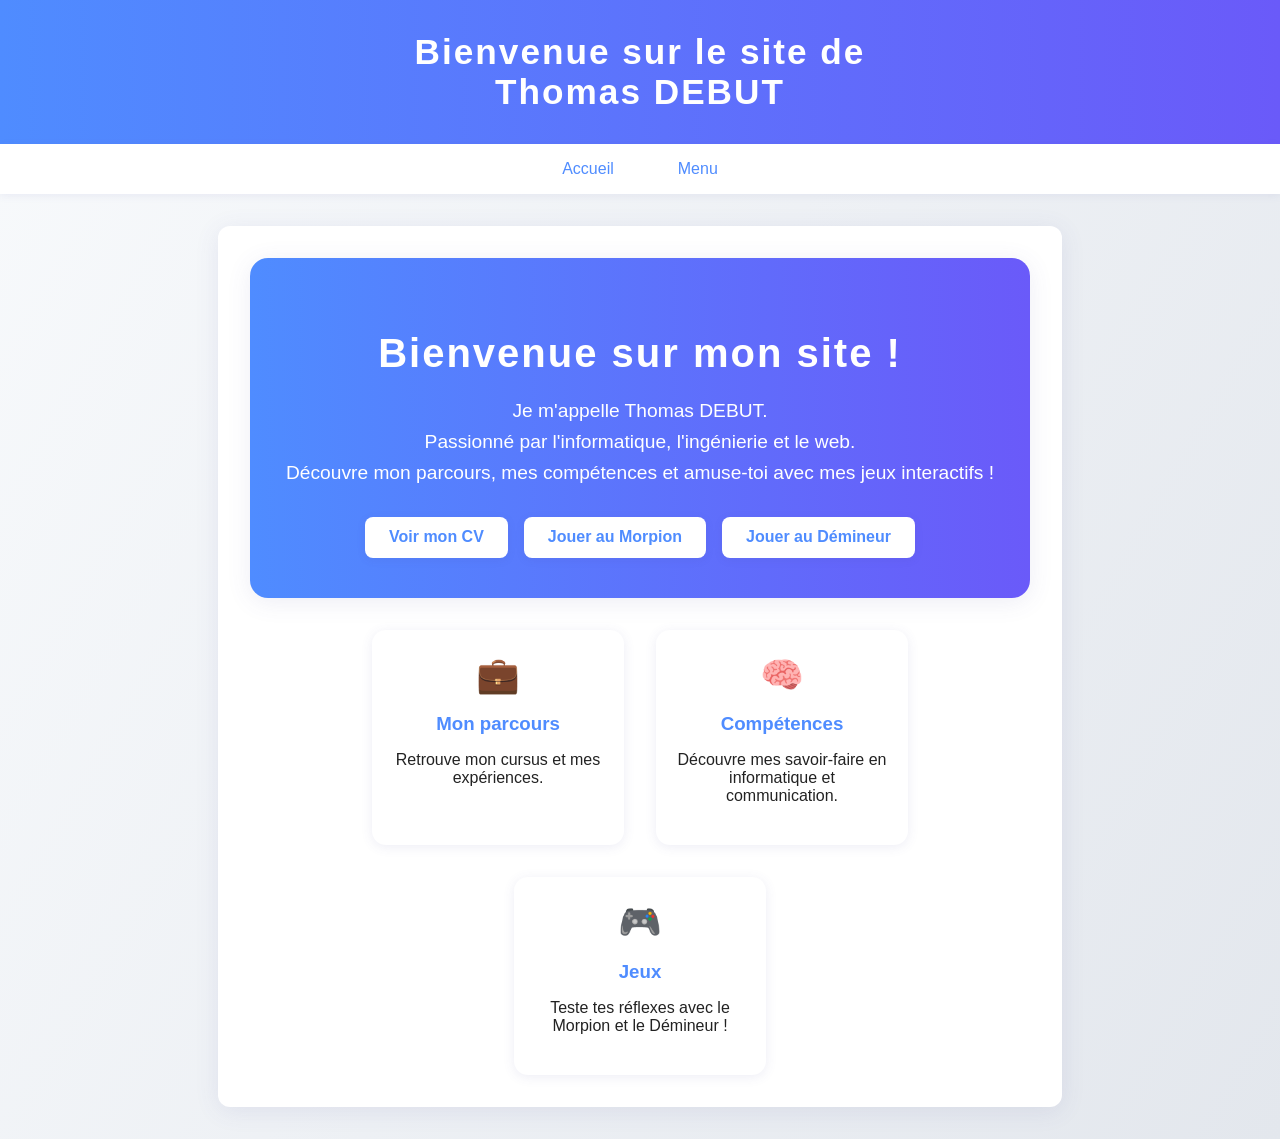
==== index.html @ 360e1760 "chgt" ====
<!DOCTYPE html>
<html lang="fr">
<head>
    <meta charset="UTF-8">
    <meta name="viewport" content="width=device-width, initial-scale=1.0">
    <title>Site de Divertissement</title>
    <link rel="stylesheet" href="c.css">
    <script src="j.js" defer></script>
    <script>
        function showSection(sectionId) {
            document.querySelectorAll('section').forEach(sec => sec.classList.add('hidden'));
            document.getElementById(sectionId).classList.remove('hidden');
        }
        window.onload = function() {
            showSection('accueil');
        }
    </script>
</head>
<body>
    <header>
        <h1>Bienvenue sur le site de <br> Thomas DEBUT</h1>
    </header>
    <nav>
        <ul class="menu">
            <li><a href="#" onclick="showSection('accueil')">Accueil</a></li>
            <li>
                <a href="#">Menu</a>
                <ul class="submenu">
                    <li><a href="#" onclick="showSection('cv')">CV</a></li>
                    <li><a href="#" onclick="showSection('morpion')">Jeu : Morpion</a></li>
                    <li><a href="#" onclick="showSection('demineur')">Jeu : Démineur</a></li>
                </ul>
            </li>
        </ul>
    </nav>
    <main>
        <section id="accueil">
            <div class="accueil-hero">
                <h1>Bienvenue sur mon site !</h1>
                <p class="accueil-desc">
                    Je m'appelle Thomas DEBUT.<br>
                    Passionné par l'informatique, l'ingénierie et le web.<br>
                    Découvre mon parcours, mes compétences et amuse-toi avec mes jeux interactifs !
                </p>
                <div class="accueil-btns">
                    <a href="#" onclick="showSection('cv')" class="btn-hero">Voir mon CV</a>
                    <a href="#" onclick="showSection('morpion')" class="btn-hero">Jouer au Morpion</a>
                    <a href="#" onclick="showSection('demineur')" class="btn-hero">Jouer au Démineur</a>
                </div>
            </div>
            <div class="accueil-cards">
                <div class="card">
                    <span class="emoji">💼</span>
                    <h3>Mon parcours</h3>
                    <p>Retrouve mon cursus et mes expériences.</p>
                </div>
                <div class="card">
                    <span class="emoji">🧠</span>
                    <h3>Compétences</h3>
                    <p>Découvre mes savoir-faire en informatique et communication.</p>
                </div>
                <div class="card">
                    <span class="emoji">🎮</span>
                    <h3>Jeux</h3>
                    <p>Teste tes réflexes avec le Morpion et le Démineur !</p>
                </div>
            </div>
        </section>
        <section id="cv" class="hidden">
            <h2>Mon CV</h2>
            <div class="cv-flex">
                <div style="display:flex; flex-direction:column; align-items:center;">
                    <img src="image/Bleu Vert CV Communication Marketing Moderne.png" alt="Mon CV">
                    <a href="image/Bleu Vert CV Communication Marketing Moderne.pdf" download class="btn-cv" style="margin-top:1em;">Télécharger le CV PDF</a>
                    <!-- Timeline sous le bouton PDF -->
                    <div class="timeline" style="margin-top:2em; width:100%;">
                        <div class="timeline-block">
                            <h3 style="text-align:center; color:#4f8cff;">Mon parcours</h3>
                            <ul style="list-style:none; padding:0; margin:0;">
                                <li style="margin-bottom:1.2em;">
                                    <div style="font-weight:bold; color:#222;">2024 - aujourd'hui</div>
                                    <div>
                                        Ingénieur en Génie Industriel et Informatique<br>
                                        <a href="https://polytech.univ-amu.fr/" target="_blank" style="color:#4f8cff; text-decoration:underline;">
                                            Polytech Marseille
                                        </a>
                                    </div>
                                </li>
                                <li style="margin-bottom:1.2em;">
                                    <div style="font-weight:bold; color:#222;">2022 - 2024</div>
                                    <div>
                                        Parcours des écoles d'ingénieurs Polytech<br>
                                        <a href="https://www.univ-smb.fr/polytech/" target="_blank" style="color:#4f8cff; text-decoration:underline;">
                                            Polytech Annecy-Chambery
                                        </a>
                                    </div>
                                </li>
                                <li>
                                    <div style="font-weight:bold; color:#222;">2020 - 2022</div>
                                    <div>
                                        Bac S spécialité Maths, Physique-chimie<br>
                                        <a href="https://marlioz.ent.auvergnerhonealpes.fr/" target="_blank" style="color:#4f8cff; text-decoration:underline;">
                                            Lycée Marlioz, Aix-les-Bains
                                        </a>
                                    </div>
                                </li>
                            </ul>
                        </div>
                    </div>
                </div>
                <div class="cv-recap">
                    <h2 style="margin-top:0; color:#4f8cff; text-align:center;">À propos de moi</h2>
                    <h3>Contact</h3>
                    <ul style="list-style:none; padding:0;">
                        <li>
                            <span class="copy-contact" data-copy="thomas.debut@outlook.fr" style="cursor:pointer;">
                                <strong>Email :</strong> thomas.debut@outlook.fr
                            </span>
                        </li>
                        <li>
                            <span class="copy-contact" data-copy="07 83 50 33 00" style="cursor:pointer;">
                                <strong>Téléphone :</strong> 07 83 50 33 00
                            </span>
                        </li>
                        <li>
                            <span class="copy-contact" data-copy="129 Avenue du Merlan, 13014 Marseille" style="cursor:pointer;">
                                <strong>Adresse :</strong> 129 Avenue du Merlan, 13014 Marseille
                            </span>
                        </li>
                        <li>
                            <a href="https://www.linkedin.com/in/thomas-debut" target="_blank" style="display:flex;align-items:center;gap:0.5em;color:#4f8cff;text-decoration:none;font-weight:500;">
                                <img src="https://cdn.jsdelivr.net/gh/simple-icons/simple-icons/icons/linkedin.svg" alt="LinkedIn" style="width:22px;height:22px;vertical-align:middle;">
                                LinkedIn
                            </a>
                        </li>
                    </ul>
                    <div id="copyMsg" style="display:none;position:fixed;top:20px;right:20px;background:#4f8cff;color:#fff;padding:0.7em 1.2em;border-radius:8px;box-shadow:0 2px 8px rgba(80,80,160,0.10);z-index:2000;font-weight:500;">
                        Copié !
                    </div>
                    <h3>Informations</h3>
                    <ul style="list-style:none; padding:0;">
                        <li><strong>Âge :</strong> 20 ans</li>
                        <li><strong>Mobilité : </strong> Titulaire du permis B</li>
                        <li><strong>Formation :</strong> Ingénieur en Génie Industriel et Informatique</li>
                    </ul>
                    <h3>Compétences</h3>
                    <ul style="list-style:none; padding:0;">
                        <li style="display:flex; align-items:center; gap:1em;">
                            <span style="min-width:110px;">Python</span>
                            <progress value="80" max="100" style="width:120px;"></progress>
                        </li>
                        <li style="display:flex; align-items:center; gap:1em;">
                            <span style="min-width:110px;">Excel</span>
                            <progress value="70" max="100" style="width:120px;"></progress>
                        </li>
                        <li style="display:flex; align-items:center; gap:1em;">
                            <span style="min-width:110px;">Communication</span>
                            <progress value="80" max="100" style="width:120px;"></progress>
                        </li>
                        <li style="display:flex; align-items:center; gap:1em;">
                            <span style="min-width:110px;">Adaptation</span>
                            <progress value="95" max="100" style="width:120px;"></progress>
                        </li>
                    </ul>
                    <h3>Langues</h3>
                    <ul style="list-style:none; padding:0;">
                        <li>🇫🇷 Français (natif)</li>
                        <li>🇬🇧 Anglais (C1)</li>
                        <li>🇪🇸 Espagnol (A2)</li>
                    </ul>
                    <h3>Centres d’intérêt</h3>
                    <ul style="list-style:none; padding:0;">
                        <li>📚 Lecture</li>
                        <li>🥾 Randonnée</li>
                        <li>✈️ Voyage</li>
                        <li>🏋️‍♂️ Musculation</li>
                    </ul>
                    <h3>Ma devise</h3>
                    <blockquote style="font-style:italic;color:#4f8cff;">"Toujours apprendre, toujours avancer.(a changer)"</blockquote>
                </div>
            </div>
        </section>
        <section id="morpion" class="hidden">
            <h2>Jeu : Morpion</h2>
            <div id="morpion-game" style="display:flex;flex-direction:column;align-items:center;">
                <div id="morpion-board" style="display:grid;grid-template-columns:repeat(3,70px);grid-template-rows:repeat(3,70px);gap:8px;margin-bottom:1em;">
                    <!-- Les cases seront générées par JS -->
                </div>
                <div id="morpion-status" style="font-weight:bold;color:#4f8cff;margin-bottom:1em;">À toi de jouer !</div>
                <button id="morpion-reset" style="background:#4f8cff;color:#fff;padding:0.5em 1.2em;border:none;border-radius:8px;cursor:pointer;font-weight:500;">Recommencer</button>
            </div>
        </section>
        <section id="demineur" class="hidden">
            <h2>Jeu : Démineur</h2>
            <div id="demineur-game" style="display:flex;flex-direction:column;align-items:center;">
                <div style="margin-bottom:1em;">
                    <label for="demineur-diff" style="font-weight:500;">Difficulté :</label>
                    <select id="demineur-diff" style="padding:0.3em 1em;border-radius:6px;">
                        <option value="facile">Facile (8x8, 6 mines)</option>
                        <option value="moyen">Moyen (10x10, 12 mines)</option>
                        <option value="difficile">Difficile (12x12, 18 mines)</option>
                    </select>
                    <button id="demineur-reset" style="background:#4f8cff;color:#fff;padding:0.5em 1.2em;border:none;border-radius:8px;cursor:pointer;font-weight:500;margin-left:1em;">Nouvelle partie</button>
                </div>
                <div id="demineur-board" style="margin-bottom:1em;"></div>
                <div id="demineur-status" style="font-weight:bold;color:#4f8cff;"></div>
            </div>
        </section>
    </main>
    <!-- Modale pour zoomer l'image -->
    <div id="cvModal" class="modal">
        <span class="close" id="closeModal">&times;</span>
        <img class="modal-content" id="modalImg" src="" alt="Zoom CV">
    </div>
    <script>
        // Zoom sur l'image du CV
        document.addEventListener('DOMContentLoaded', function() {
            var cvImg = document.querySelector('.cv-flex img');
            var modal = document.getElementById('cvModal');
            var modalImg = document.getElementById('modalImg');
            var closeBtn = document.getElementById('closeModal');

            cvImg.onclick = function() {
                modal.style.display = "block";
                modalImg.src = this.src;
            }
            closeBtn.onclick = function() {
                modal.style.display = "none";
            }
            modal.onclick = function(e) {
                if(e.target === modal) modal.style.display = "none";
            }

            // Copier contact
            document.querySelectorAll('.copy-contact').forEach(function(el) {
                el.addEventListener('click', function() {
                    var text = el.getAttribute('data-copy');
                    navigator.clipboard.writeText(text).then(function() {
                        var msg = document.getElementById('copyMsg');
                        msg.textContent = 'Copié : ' + text;
                        msg.style.display = 'block';
                        setTimeout(function() {
                            msg.style.display = 'none';
                        }, 1500);
                    });
                });
            });
        });
    </script>
</body>
</html>
---- c.css ----
body {
    font-family: 'Segoe UI', Arial, sans-serif;
    margin: 0;
    padding: 0;
    background: linear-gradient(120deg, #f8fafc 0%, #e3e7ed 100%);
    color: #222;
}
header {
    background: linear-gradient(90deg, #4f8cff 0%, #6a5af9 100%);
    color: #fff;
    padding: 2em 0;
    text-align: center;
    box-shadow: 0 2px 8px rgba(80,80,160,0.08);
}
header h1 {
    margin: 0;
    font-size: 2.2em;
    letter-spacing: 2px;
}
h2 {
    margin: 0px 0 20px 0;
    font-size: 1.7em;
    letter-spacing: 2px;
    text-align: center;
}
nav {
    background: #fff;
    box-shadow: 0 2px 8px rgba(80,80,160,0.08);
}
.menu {
    list-style: none;
    margin: 0;
    padding: 0;
    display: flex;
    justify-content: center;
}
.menu > li {
    position: relative;
}
.menu > li > a {
    display: block;
    padding: 1em 2em;
    color: #4f8cff;
    text-decoration: none;
    font-weight: 500;
    transition: background 0.2s, color 0.2s;
    border-radius: 6px 6px 0 0;
}
.menu > li:hover > a,
.menu > li > a:focus {
    background: #e3e7ed;
    color: #6a5af9;
}
.submenu {
    display: none;
    position: absolute;
    left: 0;
    top: 100%;
    background: #fff;
    min-width: 180px;
    box-shadow: 0 4px 16px rgba(80,80,160,0.12);
    border-radius: 0 0 8px 8px;
    z-index: 10;
}
.menu > li:hover .submenu {
    display: block;
}
.submenu li a {
    padding: 1em;
    color: #4f8cff;
    display: block;
    text-decoration: none;
    transition: background 0.2s, color 0.2s;
    border-radius: 0 0 8px 8px;
}
.submenu li a:hover,
.submenu li a:focus {
    background: #e3e7ed;
    color: #6a5af9;
}
main {
    padding: 2em;
    max-width: 780px; /* au lieu de 700px */
    margin: 2em auto;
    background: #fff;
    border-radius: 12px;
    box-shadow: 0 4px 24px rgba(80,80,160,0.10);
}
section {
    animation: fadeIn 0.5s;
}
@keyframes fadeIn {
    from { opacity: 0; transform: translateY(20px);}
    to { opacity: 1; transform: translateY(0);}
}
.hidden {
    display: none;
}
.cv-flex {
    display: flex;
    gap: 2em;
    align-items: flex-start;
    flex-wrap: wrap;
}
.cv-flex img {
    max-width: 450px;
    width: 100%;
    height: auto;
    border-radius: 10px;
    box-shadow: 0 2px 12px rgba(80,80,160,0.12);
}
.cv-recap {
    flex: 0 0 260px; /* largeur fixe plus petite */
    min-width: 180px;
    max-width: 260px;
    background: #f8fafc;
    border-radius: 12px; /* arrondi plus marqué */
    box-shadow: 0 2px 12px rgba(80,80,160,0.08);
    padding: 1.2em 1em;
    border-left: 4px solid #4f8cff; /* bordure colorée à gauche */
    transition: box-shadow 0.2s;
}
.cv-recap:hover {
    box-shadow: 0 4px 24px rgba(80,80,160,0.15);
}
/* Modale zoom image CV */
.modal {
    display: none;
    position: fixed;
    z-index: 1000;
    left: 0; top: 0;
    width: 100vw; height: 100vh;
    background: rgba(0,0,0,0.7);
    justify-content: center;
    align-items: center;
}
.modal-content {
    max-width: 90vw;
    max-height: 90vh;
    border-radius: 12px;
    box-shadow: 0 4px 24px rgba(80,80,160,0.20);
    display: block;
    margin: auto;
}
.close {
    position: absolute;
    top: 30px;
    right: 40px;
    color: #fff;
    font-size: 3em;
    font-weight: bold;
    cursor: pointer;
    z-index: 1001;
    transition: color 0.2s;
}
.close:hover {
    color: #4f8cff;
}
/* Animation bouton PDF */
.btn-cv {
    display: inline-block;
    background: #4f8cff;
    color: #fff;
    padding: 0.7em 1.2em;
    border-radius: 8px;
    text-decoration: none;
    font-weight: 500;
    box-shadow: 0 2px 8px rgba(80,80,160,0.10);
    transition: transform 0.2s, background 0.2s;
}
.btn-cv:hover {
    transform: scale(1.08);
    background: #6a5af9;
}

/* Animation compétences */
.cv-recap ul li[style*="display:flex"]:hover {
    background: #e3e7ed;
    border-radius: 6px;
    transform: translateX(8px);
    transition: background 0.2s, transform 0.2s;
}
.cv-recap ul li[style*="display:flex"] span {
    transition: text-decoration 0.2s;
}
.cv-recap ul li[style*="display:flex"]:hover span {
    text-decoration: underline;
}

/* Animation centres d’intérêt */
.cv-recap ul li:hover {
    color: #1d7fee;
    transition: color 0.2s;
}

/* Timeline styles */
.timeline-block {
    flex: 0 0 95%;
    max-width: 420px; /* largeur maximale du bloc */
    background: #f8fafc;
    border-radius: 12px;
    box-shadow: 0 2px 12px rgba(80,80,160,0.08);
    padding: 1.2em 1em;
    margin-top: 2em;
    border-left: 4px solid #4f8cff;
    transition: box-shadow 0.2s;
}
.timeline-block:hover {
    box-shadow: 0 4px 24px rgba(80,80,160,0.15);
}
.timeline-block h3 {
    margin-top: 0;
    margin-bottom: 1em;
}
.timeline-block ul li {
    padding-left: 0.5em;
}

/* Accueil styles */
.accueil-hero {
    background: linear-gradient(90deg, #4f8cff 0%, #6a5af9 100%);
    color: #fff;
    padding: 2.5em 1em 2em 1em;
    border-radius: 18px;
    text-align: center;
    margin-bottom: 2em;
    box-shadow: 0 4px 24px rgba(80,80,160,0.10);
    animation: fadeIn 0.8s;
}
.accueil-hero h1 {
    font-size: 2.5em;
    margin-bottom: 0.5em;
    letter-spacing: 2px;
}
.accueil-desc {
    font-size: 1.2em;
    margin-bottom: 1.5em;
    line-height: 1.6;
}
.accueil-btns {
    display: flex;
    justify-content: center;
    gap: 1em;
    flex-wrap: wrap;
}
.btn-hero {
    background: #fff;
    color: #4f8cff;
    padding: 0.7em 1.5em;
    border-radius: 8px;
    font-weight: 600;
    text-decoration: none;
    box-shadow: 0 2px 8px rgba(80,80,160,0.10);
    transition: background 0.2s, color 0.2s, transform 0.2s;
    margin-bottom: 0.5em;
}
.btn-hero:hover {
    background: #e3e7ed;
    color: #6a5af9;
    transform: scale(1.07);
}
.accueil-cards {
    display: flex;
    gap: 2em;
    justify-content: center;
    flex-wrap: wrap;
    margin-top: 1em;
}
.card {
    background: #fff;
    border-radius: 14px;
    box-shadow: 0 2px 12px rgba(80,80,160,0.10);
    padding: 1.5em 1em;
    width: 220px;
    text-align: center;
    transition: box-shadow 0.2s, transform 0.2s;
    animation: fadeIn 1.2s;
}
.card:hover {
    box-shadow: 0 6px 24px rgba(80,80,160,0.18);
    transform: translateY(-6px) scale(1.04);
}
.card .emoji {
    font-size: 2.2em;
    display: block;
    margin-bottom: 0.5em;
}
.card h3 {
    margin: 0.5em 0 0.3em 0;
    color: #4f8cff;
}
.card p {
    color: #222;
    font-size: 1em;
}
@media (max-width: 700px) {
    main {
        padding: 1em;
        margin: 1em;
    }
    .menu {
        flex-direction: column;
        align-items: stretch;
    }
    .menu > li > a {
        padding: 1em;
        border-radius: 6px;
    }
    .accueil-cards {
        flex-direction: column;
        align-items: center;
        gap: 1em;
    }
    .card {
        width: 90%;
    }
}
@media (max-width: 900px) {
    .cv-flex {
        flex-direction: column;
        gap: 1em;
    }
    .cv-flex img {
        max-width: 100%;
    }
}
.demineur-cell {
    box-sizing: border-box;
}
.demineur-cell:hover {
    background: #dbeafe;
}
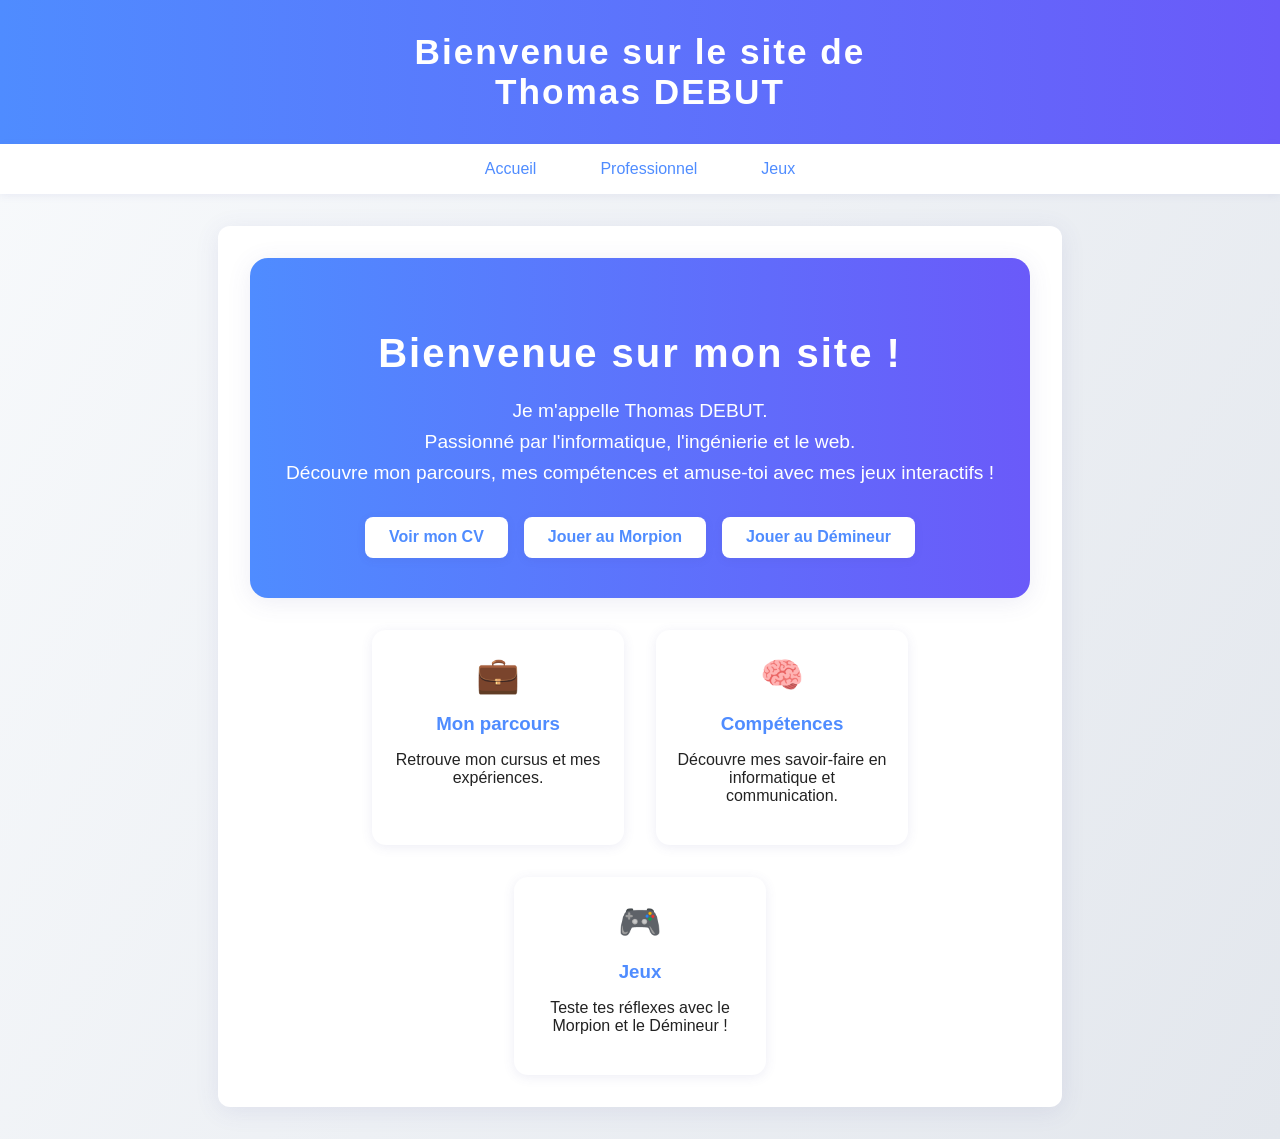
==== commit 1e44a48c: "ajout portfolio + sudoku" ====
--- a/index.html
+++ b/index.html
@@ -4,8 +4,8 @@
     <meta charset="UTF-8">
     <meta name="viewport" content="width=device-width, initial-scale=1.0">
     <title>Site de Divertissement</title>
-    <link rel="stylesheet" href="c.css">
-    <script src="j.js" defer></script>
+    <link rel="stylesheet" href="style.css">
+    <script src="main.js" defer></script>
     <script>
         function showSection(sectionId) {
             document.querySelectorAll('section').forEach(sec => sec.classList.add('hidden'));
@@ -24,13 +24,21 @@
         <ul class="menu">
             <li><a href="#" onclick="showSection('accueil')">Accueil</a></li>
             <li>
-                <a href="#">Menu</a>
+                <a href="#">Professionnel</a>
                 <ul class="submenu">
                     <li><a href="#" onclick="showSection('cv')">CV</a></li>
-                    <li><a href="#" onclick="showSection('morpion')">Jeu : Morpion</a></li>
-                    <li><a href="#" onclick="showSection('demineur')">Jeu : Démineur</a></li>
+                    <li><a href="#" onclick="showSection('portfolio')">Portfolio</a></li>
                 </ul>
             </li>
+            <li>
+                <a href="#">Jeux</a>
+                <ul class="submenu">
+                    <li><a href="#" onclick="showSection('morpion')">Morpion</a></li>
+                    <li><a href="#" onclick="showSection('demineur')">Démineur</a></li>
+                    <li><a href="#" onclick="showSection('sudoku')">Sudoku</a></li>
+                </ul>
+            </li>
+            
         </ul>
     </nav>
     <main>
@@ -180,6 +188,31 @@
                 </div>
             </div>
         </section>
+        <section id="portfolio" class="hidden">
+            <h2>Portfolio</h2>
+            <div class="portfolio-block">
+                <div class="portfolio-grid">
+                    <div class="portfolio-item">
+                        <img src="image/projet1.jpg" alt="Projet 1" class="portfolio-img">
+                        <h3>Site vitrine</h3>
+                        <p>Création d'un site vitrine (ce site)</p>
+                        <a href="https://debutth.github.io/#" target="_blank" class="portfolio-btn">Voir le projet</a>
+                    </div>
+                    <div class="portfolio-item">
+                        <img src="image/projet2.jpg" alt="Projet 2" class="portfolio-img">
+                        <h3>...</h3>
+                        <p>...<br> ... </p>
+                        <a href="..." target="_blank" class="portfolio-btn">Voir le projet</a>
+                    </div>
+                    <div class="portfolio-item">
+                        <img src="image/projet3.jpg" alt="Projet 3" class="portfolio-img">
+                        <h3>Jeu échec web</h3>
+                        <p>Conception d'un mini-jeu d'échec interactif (pas de multi)</p>
+                        <a href="https://exemple-projet3.com" target="_blank" class="portfolio-btn">Voir le projet</a>
+                    </div>
+                </div>
+            </div>
+        </section>
         <section id="morpion" class="hidden">
             <h2>Jeu : Morpion</h2>
             <div id="morpion-game" style="display:flex;flex-direction:column;align-items:center;">
@@ -204,6 +237,22 @@
                 </div>
                 <div id="demineur-board" style="margin-bottom:1em;"></div>
                 <div id="demineur-status" style="font-weight:bold;color:#4f8cff;"></div>
+            </div>
+        </section>
+        <section id="sudoku" class="hidden">
+            <h2>Jeu : Sudoku</h2>
+            <div id="sudoku-game" style="display:flex;flex-direction:column;align-items:center;">
+                <div style="margin-bottom:1em;">
+                    <label for="sudoku-diff" style="font-weight:500;">Difficulté :</label>
+                    <select id="sudoku-diff" style="padding:0.3em 1em;border-radius:6px;">
+                        <option value="easy">Facile</option>
+                        <option value="medium">Moyen</option>
+                        <option value="hard">Difficile</option>
+                    </select>
+                    <button id="sudoku-reset" style="background:#4f8cff;color:#fff;padding:0.5em 1.2em;border:none;border-radius:8px;cursor:pointer;font-weight:500;margin-left:1em;">Nouvelle partie</button>
+                </div>
+                <div id="sudoku-board" style="margin-bottom:1em;"></div>
+                <div id="sudoku-status" style="font-weight:bold;color:#4f8cff;"></div>
             </div>
         </section>
     </main>
--- a/style.css
+++ b/style.css
@@ -0,0 +1,384 @@
+body {
+    font-family: 'Segoe UI', Arial, sans-serif;
+    margin: 0;
+    padding: 0;
+    background: linear-gradient(120deg, #f8fafc 0%, #e3e7ed 100%);
+    color: #222;
+}
+header {
+    background: linear-gradient(90deg, #4f8cff 0%, #6a5af9 100%);
+    color: #fff;
+    padding: 2em 0;
+    text-align: center;
+    box-shadow: 0 2px 8px rgba(80,80,160,0.08);
+}
+header h1 {
+    margin: 0;
+    font-size: 2.2em;
+    letter-spacing: 2px;
+}
+h2 {
+    margin: 0px 0 20px 0;
+    font-size: 1.7em;
+    letter-spacing: 2px;
+    text-align: center;
+}
+nav {
+    background: #fff;
+    box-shadow: 0 2px 8px rgba(80,80,160,0.08);
+}
+.menu {
+    list-style: none;
+    margin: 0;
+    padding: 0;
+    display: flex;
+    justify-content: center;
+}
+.menu > li {
+    position: relative;
+}
+.menu > li > a {
+    display: block;
+    padding: 1em 2em;
+    color: #4f8cff;
+    text-decoration: none;
+    font-weight: 500;
+    transition: background 0.2s, color 0.2s;
+    border-radius: 6px 6px 0 0;
+}
+.menu > li:hover > a,
+.menu > li > a:focus {
+    background: #e3e7ed;
+    color: #6a5af9;
+}
+.submenu {
+    display: none;
+    position: absolute;
+    left: 0;
+    top: 100%;
+    background: #fff;
+    min-width: 180px;
+    box-shadow: 0 4px 16px rgba(80,80,160,0.12);
+    border-radius: 0 0 8px 8px;
+    z-index: 10;
+}
+.menu > li:hover .submenu {
+    display: block;
+}
+.submenu li a {
+    padding: 1em;
+    color: #4f8cff;
+    display: block;
+    text-decoration: none;
+    transition: background 0.2s, color 0.2s;
+    border-radius: 0 0 8px 8px;
+}
+.submenu li a:hover,
+.submenu li a:focus {
+    background: #e3e7ed;
+    color: #6a5af9;
+}
+main {
+    padding: 2em;
+    max-width: 780px; /* au lieu de 700px */
+    margin: 2em auto;
+    background: #fff;
+    border-radius: 12px;
+    box-shadow: 0 4px 24px rgba(80,80,160,0.10);
+}
+section {
+    animation: fadeIn 0.5s;
+}
+@keyframes fadeIn {
+    from { opacity: 0; transform: translateY(20px);}
+    to { opacity: 1; transform: translateY(0);}
+}
+.hidden {
+    display: none;
+}
+.cv-flex {
+    display: flex;
+    gap: 2em;
+    align-items: flex-start;
+    flex-wrap: wrap;
+}
+.cv-flex img {
+    max-width: 450px;
+    width: 100%;
+    height: auto;
+    border-radius: 10px;
+    box-shadow: 0 2px 12px rgba(80,80,160,0.12);
+}
+.cv-recap {
+    flex: 0 0 260px; /* largeur fixe plus petite */
+    min-width: 180px;
+    max-width: 260px;
+    background: #f8fafc;
+    border-radius: 12px; /* arrondi plus marqué */
+    box-shadow: 0 2px 12px rgba(80,80,160,0.08);
+    padding: 1.2em 1em;
+    border-left: 4px solid #4f8cff; /* bordure colorée à gauche */
+    transition: box-shadow 0.2s;
+}
+.cv-recap:hover {
+    box-shadow: 0 4px 24px rgba(80,80,160,0.15);
+}
+/* Modale zoom image CV */
+.modal {
+    display: none;
+    position: fixed;
+    z-index: 1000;
+    left: 0; top: 0;
+    width: 100vw; height: 100vh;
+    background: rgba(0,0,0,0.7);
+    justify-content: center;
+    align-items: center;
+}
+.modal-content {
+    max-width: 90vw;
+    max-height: 90vh;
+    border-radius: 12px;
+    box-shadow: 0 4px 24px rgba(80,80,160,0.20);
+    display: block;
+    margin: auto;
+}
+.close {
+    position: absolute;
+    top: 30px;
+    right: 40px;
+    color: #fff;
+    font-size: 3em;
+    font-weight: bold;
+    cursor: pointer;
+    z-index: 1001;
+    transition: color 0.2s;
+}
+.close:hover {
+    color: #4f8cff;
+}
+/* Animation bouton PDF */
+.btn-cv {
+    display: inline-block;
+    background: #4f8cff;
+    color: #fff;
+    padding: 0.7em 1.2em;
+    border-radius: 8px;
+    text-decoration: none;
+    font-weight: 500;
+    box-shadow: 0 2px 8px rgba(80,80,160,0.10);
+    transition: transform 0.2s, background 0.2s;
+}
+.btn-cv:hover {
+    transform: scale(1.08);
+    background: #6a5af9;
+}
+
+/* Animation compétences */
+.cv-recap ul li[style*="display:flex"]:hover {
+    background: #e3e7ed;
+    border-radius: 6px;
+    transform: translateX(8px);
+    transition: background 0.2s, transform 0.2s;
+}
+.cv-recap ul li[style*="display:flex"] span {
+    transition: text-decoration 0.2s;
+}
+.cv-recap ul li[style*="display:flex"]:hover span {
+    text-decoration: underline;
+}
+
+/* Animation centres d’intérêt */
+.cv-recap ul li:hover {
+    color: #1d7fee;
+    transition: color 0.2s;
+}
+
+/* Timeline styles */
+.timeline-block {
+    flex: 0 0 95%;
+    max-width: 420px; /* largeur maximale du bloc */
+    background: #f8fafc;
+    border-radius: 12px;
+    box-shadow: 0 2px 12px rgba(80,80,160,0.08);
+    padding: 1.2em 1em;
+    margin-top: 2em;
+    border-left: 4px solid #4f8cff;
+    transition: box-shadow 0.2s;
+}
+.timeline-block:hover {
+    box-shadow: 0 4px 24px rgba(80,80,160,0.15);
+}
+.timeline-block h3 {
+    margin-top: 0;
+    margin-bottom: 1em;
+}
+.timeline-block ul li {
+    padding-left: 0.5em;
+}
+
+/* Accueil styles */
+.accueil-hero {
+    background: linear-gradient(90deg, #4f8cff 0%, #6a5af9 100%);
+    color: #fff;
+    padding: 2.5em 1em 2em 1em;
+    border-radius: 18px;
+    text-align: center;
+    margin-bottom: 2em;
+    box-shadow: 0 4px 24px rgba(80,80,160,0.10);
+    animation: fadeIn 0.8s;
+}
+.accueil-hero h1 {
+    font-size: 2.5em;
+    margin-bottom: 0.5em;
+    letter-spacing: 2px;
+}
+.accueil-desc {
+    font-size: 1.2em;
+    margin-bottom: 1.5em;
+    line-height: 1.6;
+}
+.accueil-btns {
+    display: flex;
+    justify-content: center;
+    gap: 1em;
+    flex-wrap: wrap;
+}
+.btn-hero {
+    background: #fff;
+    color: #4f8cff;
+    padding: 0.7em 1.5em;
+    border-radius: 8px;
+    font-weight: 600;
+    text-decoration: none;
+    box-shadow: 0 2px 8px rgba(80,80,160,0.10);
+    transition: background 0.2s, color 0.2s, transform 0.2s;
+    margin-bottom: 0.5em;
+}
+.btn-hero:hover {
+    background: #e3e7ed;
+    color: #6a5af9;
+    transform: scale(1.07);
+}
+.accueil-cards {
+    display: flex;
+    gap: 2em;
+    justify-content: center;
+    flex-wrap: wrap;
+    margin-top: 1em;
+}
+.card {
+    background: #fff;
+    border-radius: 14px;
+    box-shadow: 0 2px 12px rgba(80,80,160,0.10);
+    padding: 1.5em 1em;
+    width: 220px;
+    text-align: center;
+    transition: box-shadow 0.2s, transform 0.2s;
+    animation: fadeIn 1.2s;
+}
+.card:hover {
+    box-shadow: 0 6px 24px rgba(80,80,160,0.18);
+    transform: translateY(-6px) scale(1.04);
+}
+.card .emoji {
+    font-size: 2.2em;
+    display: block;
+    margin-bottom: 0.5em;
+}
+.card h3 {
+    margin: 0.5em 0 0.3em 0;
+    color: #4f8cff;
+}
+.card p {
+    color: #222;
+    font-size: 1em;
+}
+.portfolio-block {
+    background: #f8fafc;
+    border-radius: 14px;
+    box-shadow: 0 2px 12px rgba(80,80,160,0.10);
+    padding: 2em 1em;
+    margin: 2em auto;
+}
+.portfolio-grid {
+    display: flex;
+    gap: 2em;
+    justify-content: center;
+    flex-wrap: wrap;
+}
+.portfolio-item {
+    background: #fff;
+    border-radius: 12px;
+    box-shadow: 0 2px 8px rgba(80,80,160,0.08);
+    padding: 1em;
+    width: 220px;
+    text-align: center;
+    transition: box-shadow 0.2s, transform 0.2s;
+}
+.portfolio-item:hover {
+    box-shadow: 0 6px 24px rgba(80,80,160,0.18);
+    transform: translateY(-6px) scale(1.04);
+}
+.portfolio-img {
+    width: 100%;
+    height: 120px;
+    object-fit: cover;
+    border-radius: 8px;
+    margin-bottom: 0.7em;
+    box-shadow: 0 2px 8px rgba(80,80,160,0.08);
+}
+.portfolio-btn {
+    display: inline-block;
+    margin-top: 0.7em;
+    background: #4f8cff;
+    color: #fff;
+    padding: 0.5em 1.2em;
+    border-radius: 8px;
+    text-decoration: none;
+    font-weight: 500;
+    box-shadow: 0 2px 8px rgba(80,80,160,0.10);
+    transition: background 0.2s, transform 0.2s;
+}
+.portfolio-btn:hover {
+    background: #6a5af9;
+    transform: scale(1.07);
+}
+@media (max-width: 700px) {
+    main {
+        padding: 1em;
+        margin: 1em;
+    }
+    .menu {
+        flex-direction: column;
+        align-items: stretch;
+    }
+    .menu > li > a {
+        padding: 1em;
+        border-radius: 6px;
+    }
+    .accueil-cards {
+        flex-direction: column;
+        align-items: center;
+        gap: 1em;
+    }
+    .card {
+        width: 90%;
+    }
+    .portfolio-grid {
+        flex-direction: column;
+        align-items: center;
+        gap: 1em;
+    }
+    .portfolio-item {
+        width: 90%;
+    }
+}
+@media (max-width: 900px) {
+    .cv-flex {
+        flex-direction: column;
+        gap: 1em;
+    }
+    .cv-flex img {
+        max-width: 100%;
+    }
+}
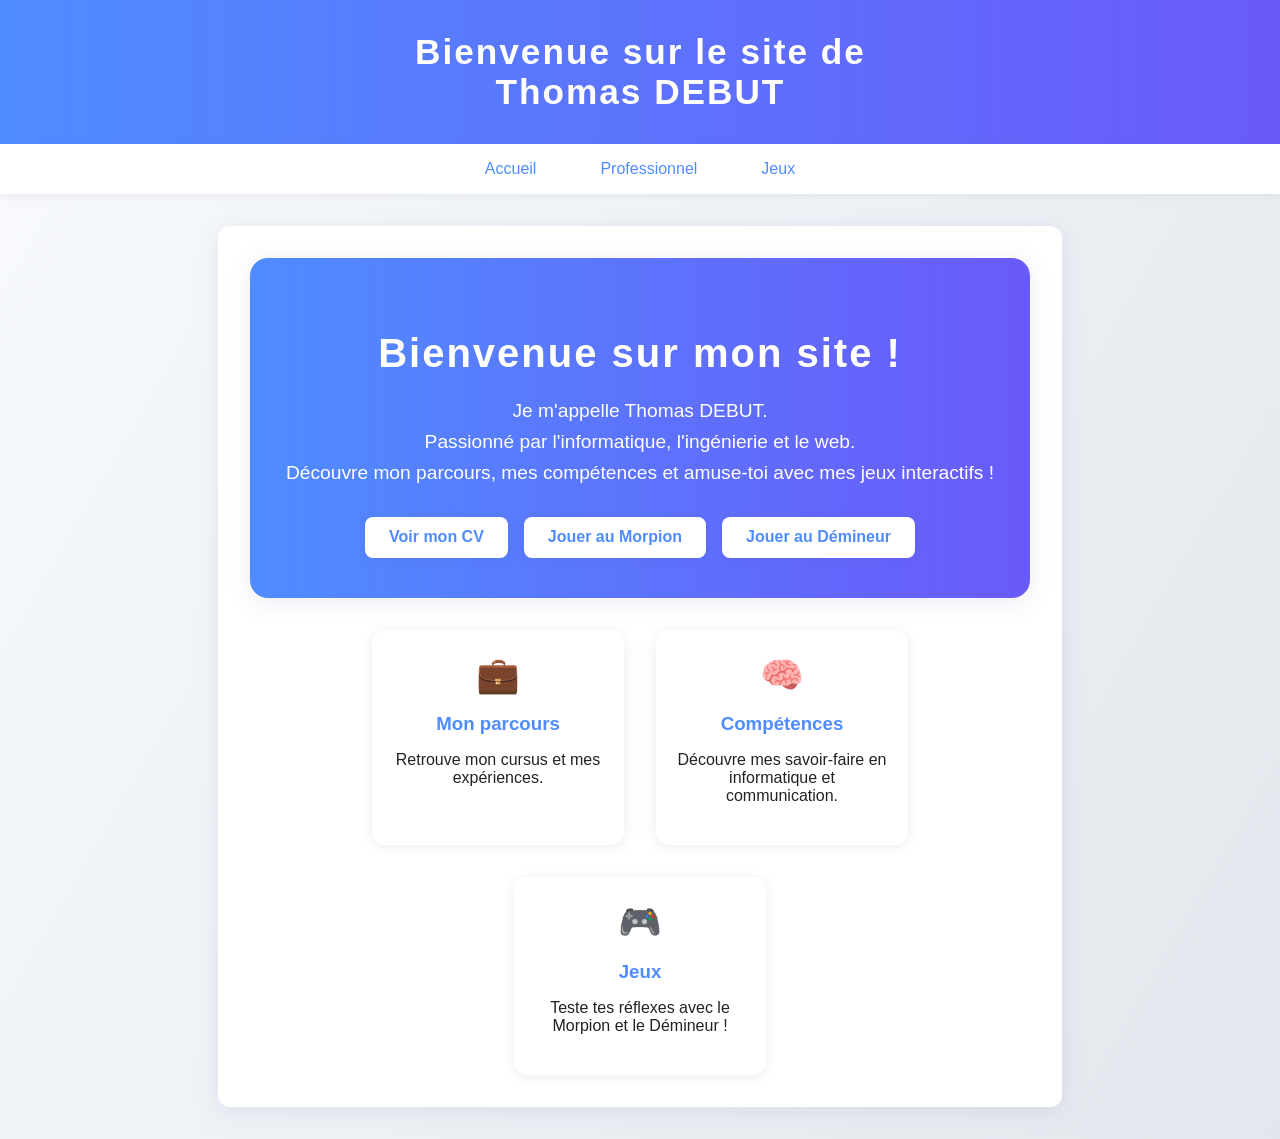
==== commit 7454c225: "p" ====
--- a/index.html
+++ b/index.html
@@ -36,6 +36,8 @@
                     <li><a href="#" onclick="showSection('morpion')">Morpion</a></li>
                     <li><a href="#" onclick="showSection('demineur')">Démineur</a></li>
                     <li><a href="#" onclick="showSection('sudoku')">Sudoku</a></li>
+                    <li><a href="#" onclick="showSection('snake')">Snake</a></li>
+                    <li><a href="#" onclick="showSection('game2048')">2048</a></li>
                 </ul>
             </li>
             
@@ -195,20 +197,15 @@
                     <div class="portfolio-item">
                         <img src="image/projet1.jpg" alt="Projet 1" class="portfolio-img">
                         <h3>Site vitrine</h3>
-                        <p>Création d'un site vitrine (ce site)</p>
+                        <p>Création d'un site vitrine <br> (ce site)</p>
                         <a href="https://debutth.github.io/#" target="_blank" class="portfolio-btn">Voir le projet</a>
                     </div>
                     <div class="portfolio-item">
-                        <img src="image/projet2.jpg" alt="Projet 2" class="portfolio-img">
-                        <h3>...</h3>
-                        <p>...<br> ... </p>
-                        <a href="..." target="_blank" class="portfolio-btn">Voir le projet</a>
-                    </div>
-                    <div class="portfolio-item">
-                        <img src="image/projet3.jpg" alt="Projet 3" class="portfolio-img">
-                        <h3>Jeu échec web</h3>
-                        <p>Conception d'un mini-jeu d'échec interactif (pas de multi)</p>
-                        <a href="https://exemple-projet3.com" target="_blank" class="portfolio-btn">Voir le projet</a>
+                        <img src="image/chess-preview.jpg" alt="Jeu d'échecs web" class="portfolio-img">
+                        <h3>Jeu d'échecs web</h3>
+                        <p>Jeu d'échecs complet en JavaScript.</p>
+                        <a href="Projet-INFO402 copy/index.html" target="_blank" class="portfolio-btn">Voir le projet</a>
+                        
                     </div>
                 </div>
             </div>
@@ -253,6 +250,25 @@
                 </div>
                 <div id="sudoku-board" style="margin-bottom:1em;"></div>
                 <div id="sudoku-status" style="font-weight:bold;color:#4f8cff;"></div>
+            </div>
+        </section>
+        <!-- Snake -->
+        <section id="snake" class="hidden">
+            <h2>Jeu : Snake</h2>
+            <div id="snake-game" style="display:flex;flex-direction:column;align-items:center;">
+                <canvas id="snake-canvas" width="320" height="320" style="background:#fff;border-radius:12px;box-shadow:0 2px 12px rgba(80,80,160,0.10);margin-bottom:1em;"></canvas>
+                <div id="snake-status" style="font-weight:bold;color:#4f8cff;margin-bottom:1em;">Utilise les flèches pour jouer !</div>
+                <button id="snake-reset" style="background:#4f8cff;color:#fff;padding:0.5em 1.2em;border:none;border-radius:8px;cursor:pointer;font-weight:500;">Recommencer</button>
+            </div>
+        </section>
+
+        <!-- 2048 -->
+        <section id="game2048" class="hidden">
+            <h2>Jeu : 2048</h2>
+            <div id="game2048-block" style="display:flex;flex-direction:column;align-items:center;">
+                <div id="game2048-board" style="margin-bottom:1em;"></div>
+                <div id="game2048-status" style="font-weight:bold;color:#4f8cff;margin-bottom:1em;">Utilise les flèches pour jouer !</div>
+                <button id="game2048-reset" style="background:#4f8cff;color:#fff;padding:0.5em 1.2em;border:none;border-radius:8px;cursor:pointer;font-weight:500;">Recommencer</button>
             </div>
         </section>
     </main>
--- a/style.css
+++ b/style.css
@@ -16,6 +16,20 @@
     margin: 0;
     font-size: 2.2em;
     letter-spacing: 2px;
+    /* animation/interaction */
+    transition: transform 250ms ease, text-shadow 250ms ease, color 250ms ease;
+    display: inline-block; /* nécessaire pour le transform */
+    will-change: transform, text-shadow;
+}
+/* effet sympa au survol du header (zoom + léger lift + ombre) */
+header:hover h1 {
+    transform: scale(1.06) translateY(-4px);
+    text-shadow: 0 12px 30px rgba(80,80,160,0.16);
+    color: #ffffff;
+}
+header h1:active {
+    transform: scale(0.99) translateY(-2px);
+    transition: transform 120ms ease;
 }
 h2 {
     margin: 0px 0 20px 0;
@@ -343,6 +357,38 @@
     background: #6a5af9;
     transform: scale(1.07);
 }
+
+/* Snake */
+#snake-canvas {
+    margin-bottom: 1em;
+    border: 2px solid #4f8cff;
+    background: #fff;
+    box-shadow: 0 2px 12px rgba(80,80,160,0.10);
+}
+
+/* 2048 */
+#game2048-board {
+    margin-bottom: 1em;
+}
+.game2048-cell {
+    box-sizing: border-box;
+    background: #fff;
+    border-radius: 8px;
+    box-shadow: 0 2px 8px rgba(80,80,160,0.10);
+    display: flex;
+    align-items: center;
+    justify-content: center;
+    font-size: 1.3em;
+    font-weight: 600;
+    height: 60px;
+    width: 60px;
+    transition: background 0.2s;
+}
+.game2048-cell:not(:empty) {
+    background: #e3e7ed;
+    color: #4f8cff;
+}
+
 @media (max-width: 700px) {
     main {
         padding: 1em;
